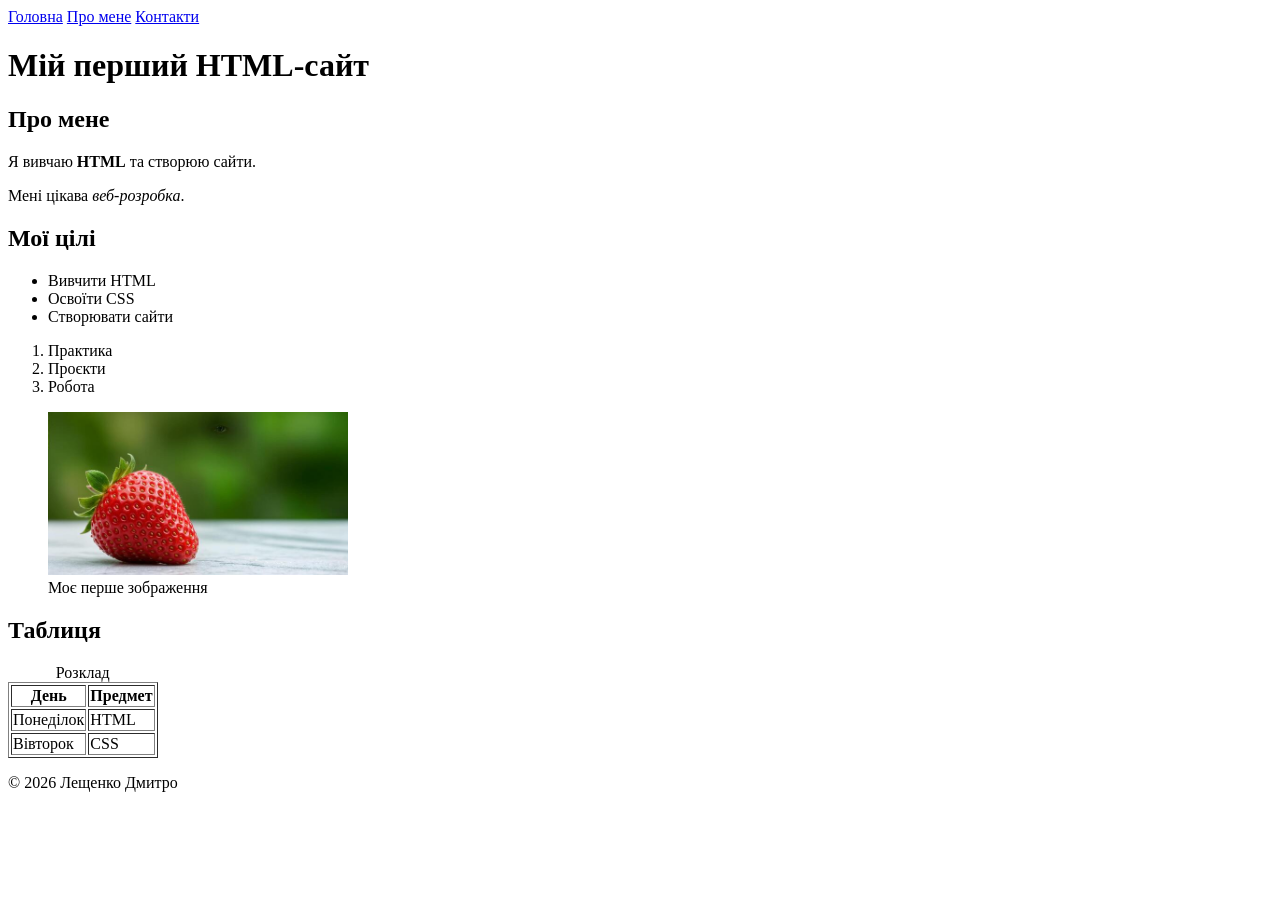
==== index.html @ 5858c029 "feat: add html lab project" ====
<!DOCTYPE html>
<html lang="uk">
<head>
  <meta charset="UTF-8">
  <meta name="viewport" content="width=device-width, initial-scale=1.0">
  <meta name="description" content="Мій перший HTML сайт">
  <title>Мій перший HTML-сайт</title>
</head>
<body>

<header>
  <nav>
    <a href="./index.html">Головна</a>
    <a href="./pages/about.html">Про мене</a>
    <a href="./pages/contact.html">Контакти</a>
  </nav>
</header>

<main>
  <h1>Мій перший HTML-сайт</h1>

  <h2>Про мене</h2>
  <p>Я вивчаю <strong>HTML</strong> та створюю сайти.</p>
  <p>Мені цікава <em>веб-розробка</em>.</p>

  <h2>Мої цілі</h2>
  <ul>
    <li>Вивчити HTML</li>
    <li>Освоїти CSS</li>
    <li>Створювати сайти</li>
  </ul>

  <ol>
    <li>Практика</li>
    <li>Проєкти</li>
    <li>Робота</li>
  </ol>

  <figure>
    <img src="./assets/img/test.jpg" alt="Зображення" width="300">
    <figcaption>Моє перше зображення</figcaption>
  </figure>

  <h2>Таблиця</h2>
  <table border="1">
    <caption>Розклад</caption>
    <tr>
      <th>День</th>
      <th>Предмет</th>
    </tr>
    <tr>
      <td>Понеділок</td>
      <td>HTML</td>
    </tr>
    <tr>
      <td>Вівторок</td>
      <td>CSS</td>
    </tr>
  </table>

</main>

<footer>
  <p>© 2026 Лещенко Дмитро</p>
</footer>

</body>
</html>
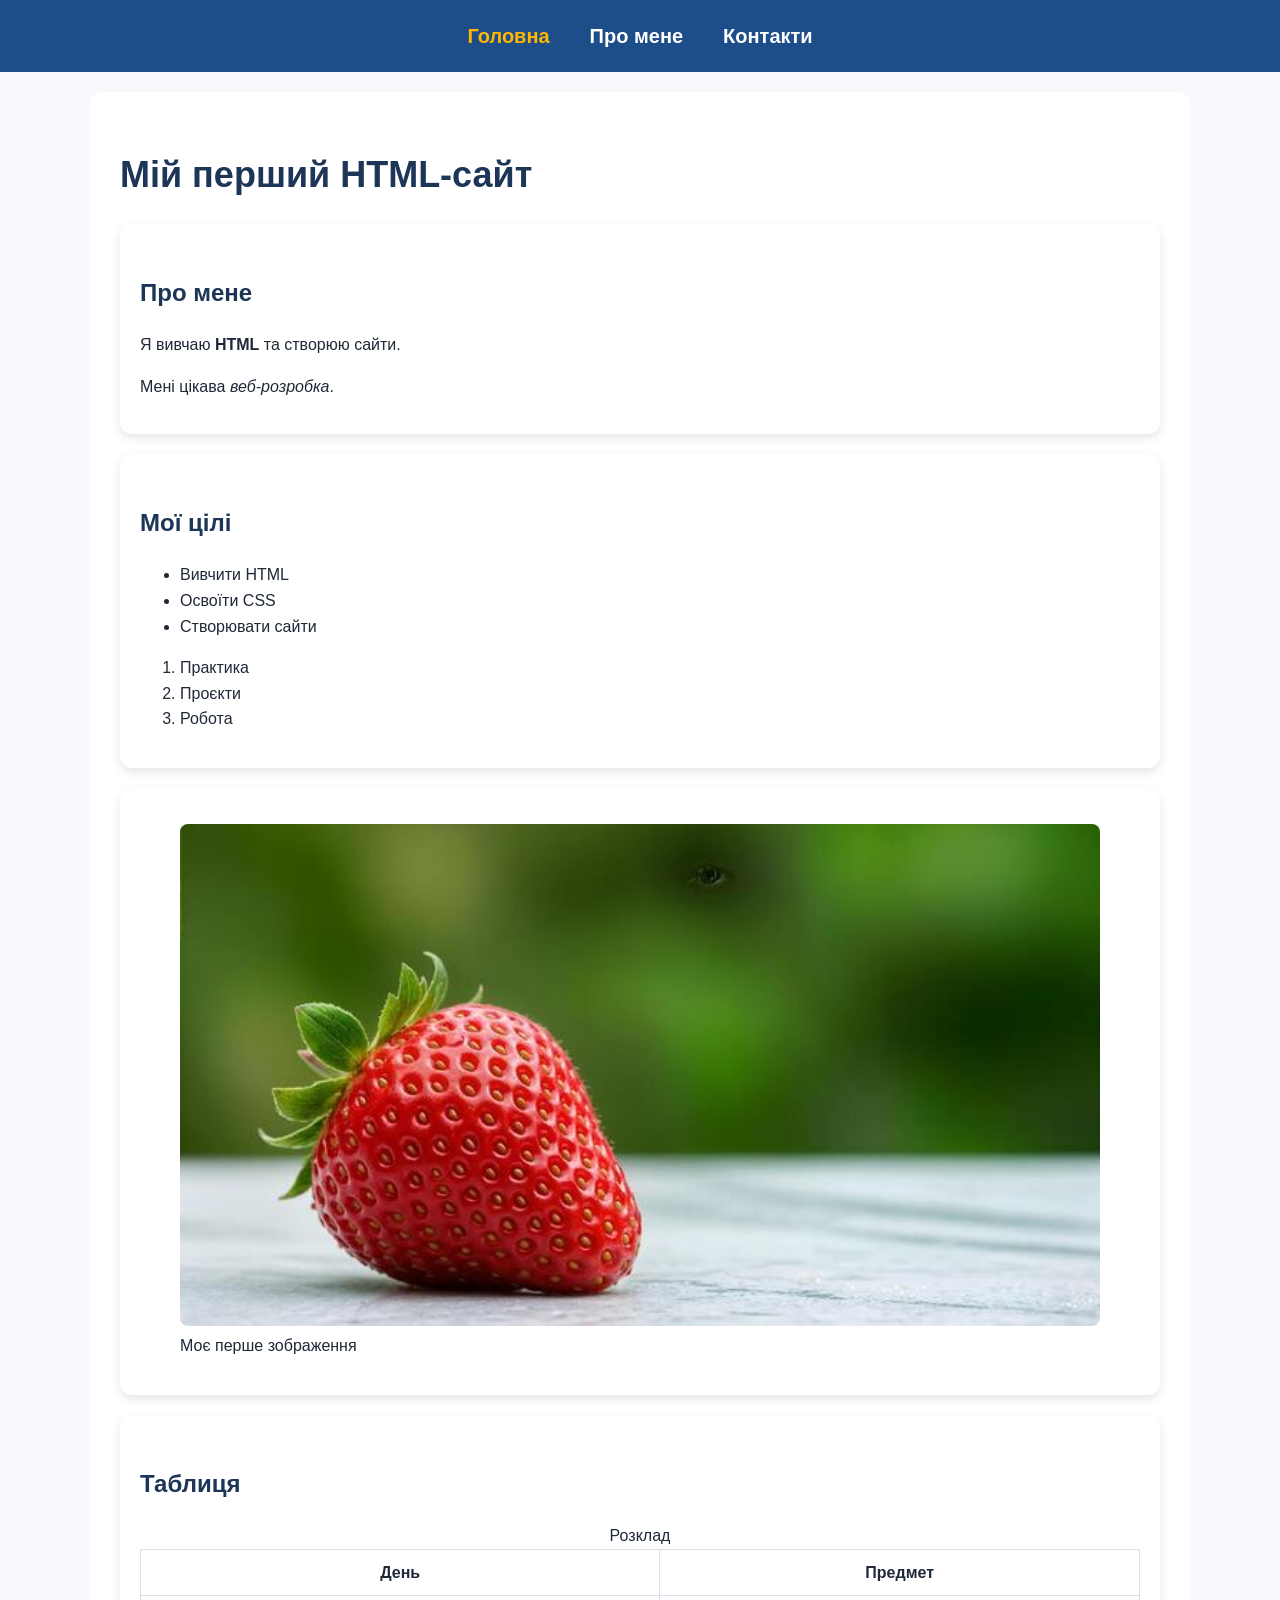
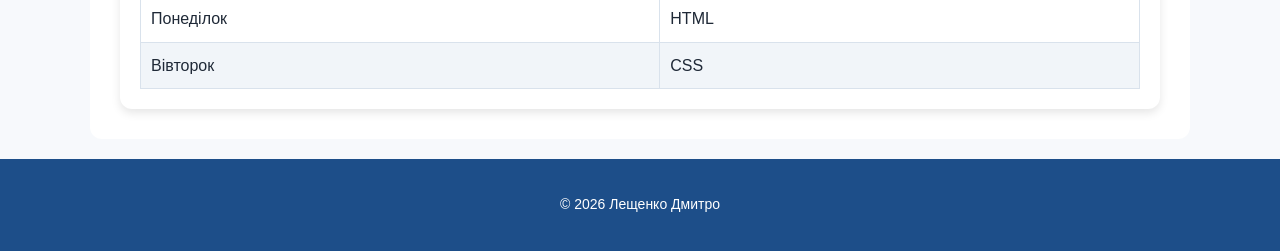
==== commit 075bf586: "lab02 css ready" ====
--- a/index.html
+++ b/index.html
@@ -5,58 +5,77 @@
   <meta name="viewport" content="width=device-width, initial-scale=1.0">
   <meta name="description" content="Мій перший HTML сайт">
   <title>Мій перший HTML-сайт</title>
+
+  <link rel="stylesheet" href="./styles/style.css">
+  <link rel="stylesheet" href="./styles/responsive.css">
 </head>
+
 <body>
 
-<header>
+<header class="site-header">
   <nav>
-    <a href="./index.html">Головна</a>
-    <a href="./pages/about.html">Про мене</a>
-    <a href="./pages/contact.html">Контакти</a>
+    <a href="index.html" class="active">Головна</a>
+    <a href="pages/about.html">Про мене</a>
+    <a href="pages/contact.html">Контакти</a>
   </nav>
 </header>
 
-<main>
+<main class="container">
+
   <h1>Мій перший HTML-сайт</h1>
 
-  <h2>Про мене</h2>
-  <p>Я вивчаю <strong>HTML</strong> та створюю сайти.</p>
-  <p>Мені цікава <em>веб-розробка</em>.</p>
+  <section class="card">
+    <h2>Про мене</h2>
+    <p>Я вивчаю <strong>HTML</strong> та створюю сайти.</p>
+    <p>Мені цікава <em>веб-розробка</em>.</p>
+  </section>
 
-  <h2>Мої цілі</h2>
-  <ul>
-    <li>Вивчити HTML</li>
-    <li>Освоїти CSS</li>
-    <li>Створювати сайти</li>
-  </ul>
+  <section class="card">
+    <h2>Мої цілі</h2>
 
-  <ol>
-    <li>Практика</li>
-    <li>Проєкти</li>
-    <li>Робота</li>
-  </ol>
+    <ul>
+      <li>Вивчити HTML</li>
+      <li>Освоїти CSS</li>
+      <li>Створювати сайти</li>
+    </ul>
 
-  <figure>
-    <img src="./assets/img/test.jpg" alt="Зображення" width="300">
-    <figcaption>Моє перше зображення</figcaption>
-  </figure>
+    <ol>
+      <li>Практика</li>
+      <li>Проєкти</li>
+      <li>Робота</li>
+    </ol>
+  </section>
 
-  <h2>Таблиця</h2>
-  <table border="1">
-    <caption>Розклад</caption>
-    <tr>
-      <th>День</th>
-      <th>Предмет</th>
-    </tr>
-    <tr>
-      <td>Понеділок</td>
-      <td>HTML</td>
-    </tr>
-    <tr>
-      <td>Вівторок</td>
-      <td>CSS</td>
-    </tr>
-  </table>
+  <section class="card">
+    <figure>
+      <img src="./assets/img/test.jpg" alt="Зображення" width="300">
+      <figcaption>Моє перше зображення</figcaption>
+    </figure>
+  </section>
+
+  <section class="card">
+    <h2>Таблиця</h2>
+
+    <table>
+      <caption>Розклад</caption>
+      <thead>
+        <tr>
+          <th>День</th>
+          <th>Предмет</th>
+        </tr>
+      </thead>
+      <tbody>
+        <tr>
+          <td>Понеділок</td>
+          <td>HTML</td>
+        </tr>
+        <tr>
+          <td>Вівторок</td>
+          <td>CSS</td>
+        </tr>
+      </tbody>
+    </table>
+  </section>
 
 </main>
 
--- a/styles/style.css
+++ b/styles/style.css
@@ -0,0 +1,220 @@
+:root {
+  --color-primary: #1d4e89;
+  --color-accent: #ffb703;
+  --color-bg: #f7f9fc;
+  --color-surface: #ffffff;
+  --color-text: #1f2937;
+  --color-border: #d9e2ec;
+
+  --radius-sm: 8px;
+  --radius-md: 12px;
+}
+
+/* RESET */
+*,
+*::before,
+*::after {
+  box-sizing: border-box;
+}
+
+/* BODY + LAYOUT */
+body {
+  margin: 0;
+  font-family: Arial, sans-serif;
+  line-height: 1.6;
+  color: var(--color-text);
+  background-color: var(--color-bg);
+
+  display: flex;
+  flex-direction: column;
+  min-height: 100vh;
+}
+
+main {
+  flex: 1;
+  padding: 20px;
+}
+
+/* CONTAINER */
+.container {
+  width: min(1100px, calc(100% - 32px));
+  margin: 20px auto;
+  background: var(--color-surface);
+  padding: 30px;
+  border-radius: var(--radius-md);
+}
+
+/* HEADER + NAV */
+.site-header {
+  width: 100%;
+  background: var(--color-primary);
+}
+
+nav {
+  display: flex;
+  justify-content: center;
+  gap: 40px;
+  padding: 20px 0;
+}
+
+nav a {
+  color: white;
+  text-decoration: none;
+  font-size: 20px;
+  font-weight: 600;
+  transition: 0.3s;
+}
+
+nav a:hover,
+nav a.active {
+  color: var(--color-accent);
+}
+
+/* TYPOGRAPHY */
+h1 {
+  font-size: 36px;
+  margin-bottom: 20px;
+  color: #1d3557;
+}
+
+h2 {
+  font-size: 24px;
+  margin-top: 30px;
+  color: #1d3557;
+}
+
+p {
+  margin-bottom: 15px;
+}
+
+/* MEDIA */
+img,
+video {
+  width: 100%;
+  max-width: 100%;
+  border-radius: var(--radius-sm);
+}
+
+audio {
+  width: 100%;
+  margin-top: 10px;
+}
+
+/* TABLE */
+table {
+  width: 100%;
+  border-collapse: collapse;
+}
+
+th,
+td {
+  padding: 10px;
+  border: 1px solid var(--color-border);
+}
+
+tr:nth-child(even) {
+  background: #f1f5f9;
+}
+
+/* CARD */
+.card {
+  background: var(--color-surface);
+  padding: 20px;
+  border-radius: var(--radius-md);
+  box-shadow: 0 4px 10px rgba(0, 0, 0, 0.1);
+  margin-top: 20px;
+}
+
+/* FORM */
+form {
+  max-width: 500px;
+}
+
+.form-group {
+  display: flex;
+  flex-direction: column;
+  margin-bottom: 15px;
+}
+
+label {
+  margin-bottom: 5px;
+}
+
+input,
+textarea,
+select {
+  width: 100%;
+  padding: 10px;
+  border: 1px solid var(--color-border);
+  border-radius: var(--radius-sm);
+}
+
+input:focus,
+textarea:focus,
+select:focus {
+  outline: none;
+  border-color: var(--color-primary);
+}
+
+/* BUTTON */
+button {
+  background: var(--color-primary);
+  color: white;
+  padding: 10px 16px;
+  border: none;
+  border-radius: var(--radius-sm);
+  cursor: pointer;
+  transition: 0.3s;
+}
+
+button:hover {
+  opacity: 0.9;
+  transform: scale(1.05);
+}
+
+/* SECTIONS */
+section {
+  margin-top: 30px;
+}
+
+/* MEDIA BLOCK */
+.two-column {
+  display: flex;
+  gap: 40px;
+  align-items: flex-start;
+}
+
+.two-column > div {
+  flex: 1;
+  min-width: 250px;
+}
+
+/* FOOTER */
+footer {
+  text-align: center;
+  padding: 20px;
+  font-size: 14px;
+  background: var(--color-primary);
+  color: white;
+}
+
+/* ADAPTIVE */
+@media (max-width: 768px) {
+  nav {
+    flex-direction: column;
+    gap: 15px;
+  }
+
+  .two-column {
+    flex-direction: column;
+    gap: 20px;
+  }
+
+  h1 {
+    font-size: 28px;
+  }
+
+  .container {
+    padding: 20px;
+  }
+}
--- a/styles/responsive.css
+++ b/styles/responsive.css
@@ -0,0 +1,27 @@
+@media (max-width: 768px) {
+
+  /* NAV */
+  nav {
+    flex-direction: column;
+    align-items: center;
+    gap: 10px;
+  }
+
+  /* CONTAINER */
+  .container {
+    width: calc(100% - 20px);
+    padding: 15px;
+  }
+
+  /* TYPOGRAPHY */
+  h1 {
+    font-size: 26px;
+  }
+
+  /* FLEX BLOCK */
+  .two-column {
+    flex-direction: column;
+    gap: 20px;
+  }
+
+}
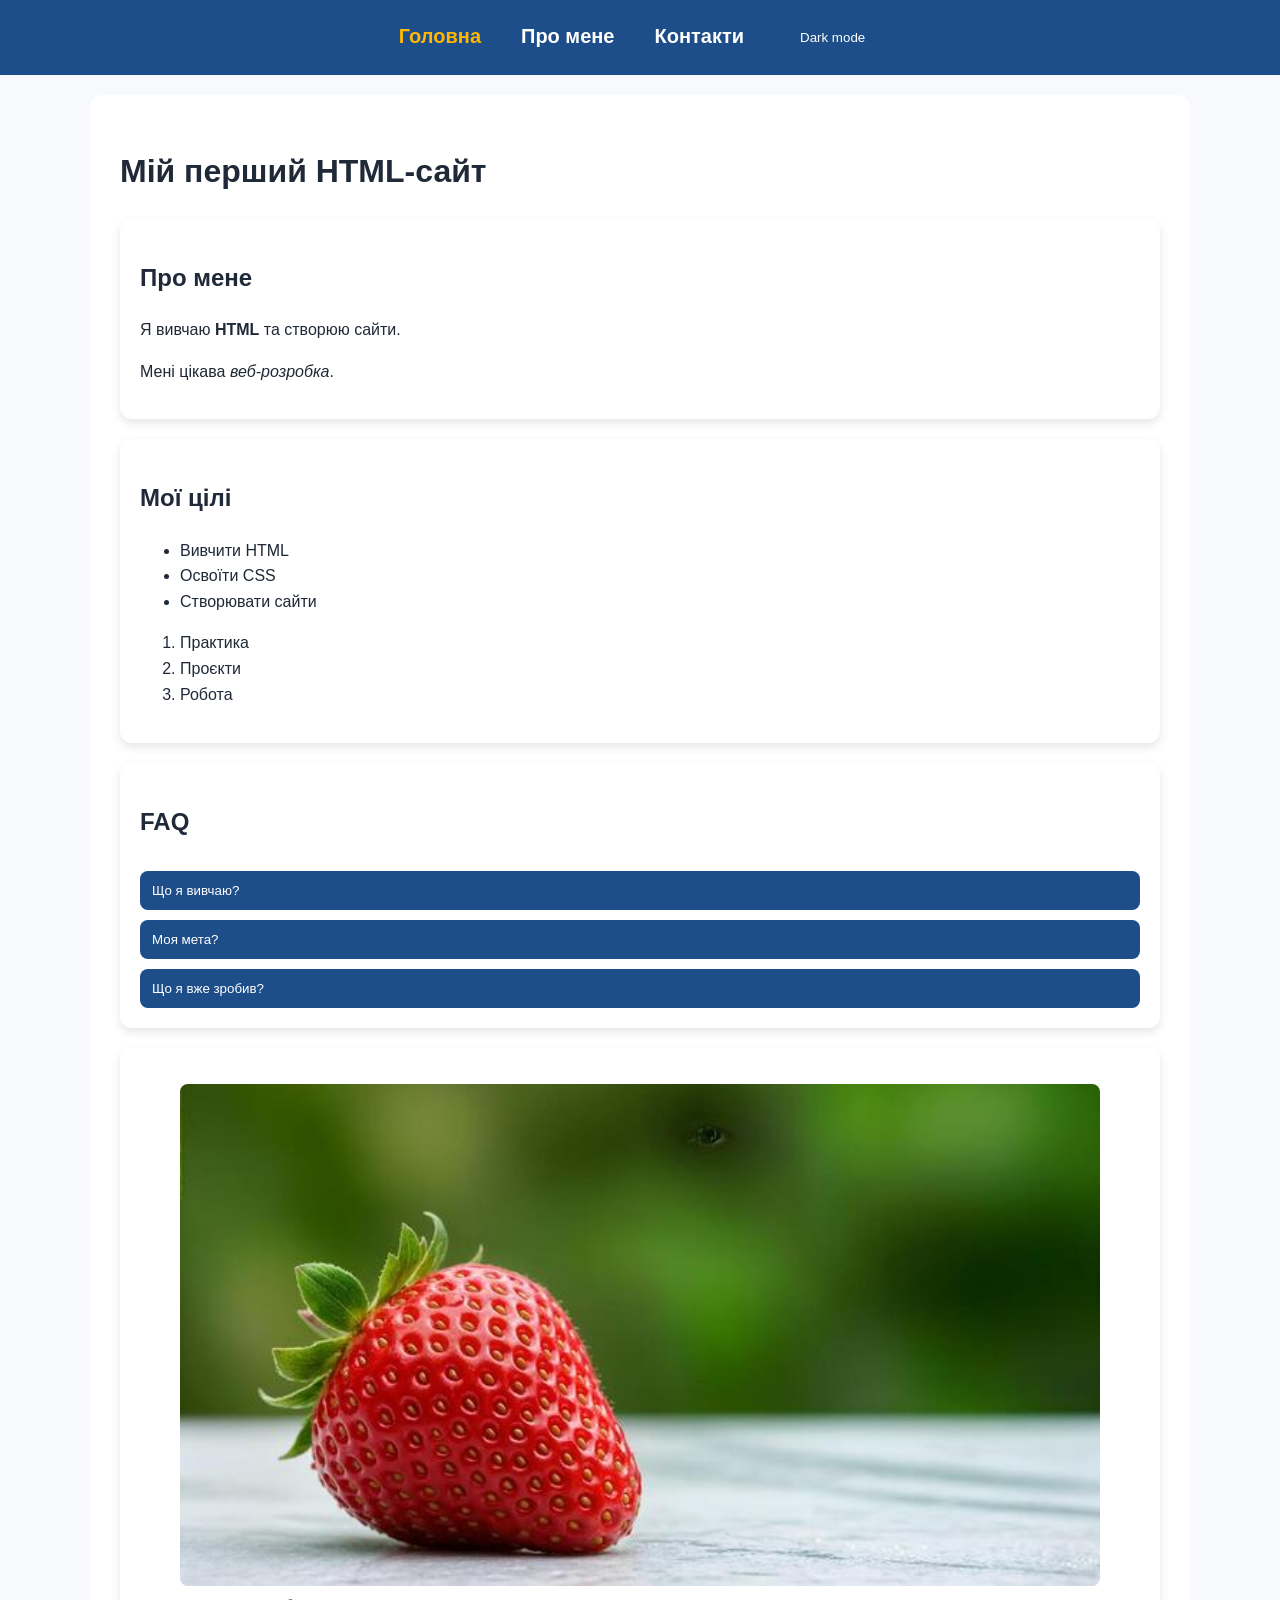
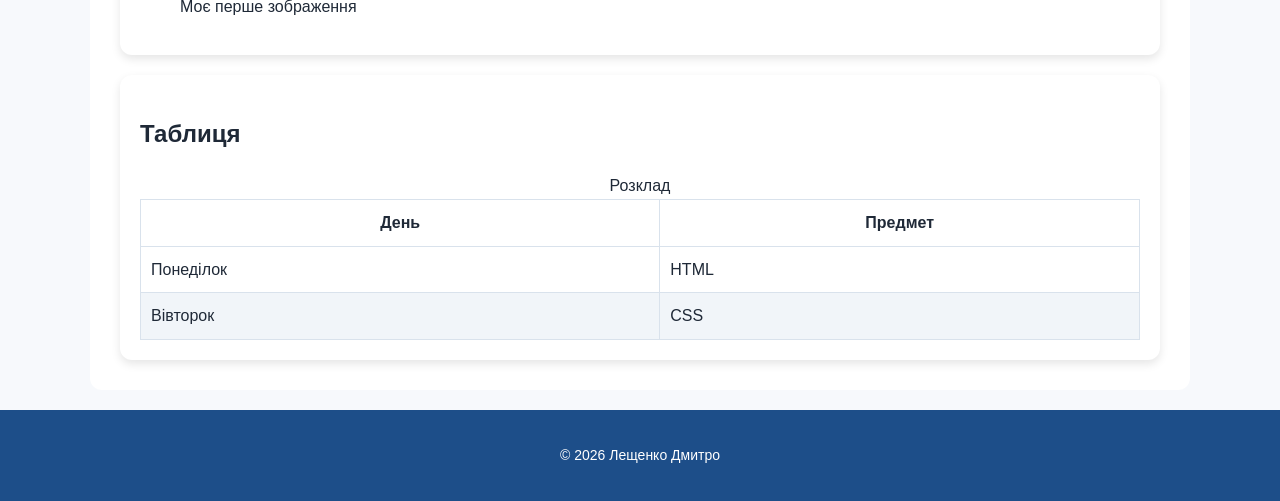
==== commit 490b64fa: "final version lab03 js project" ====
--- a/index.html
+++ b/index.html
@@ -5,6 +5,9 @@
   <meta name="viewport" content="width=device-width, initial-scale=1.0">
   <meta name="description" content="Мій перший HTML сайт">
   <title>Мій перший HTML-сайт</title>
+
+  <!-- 🔧 favicon fix -->
+  <link rel="icon" href="data:,">
 
   <link rel="stylesheet" href="./styles/style.css">
   <link rel="stylesheet" href="./styles/responsive.css">
@@ -14,9 +17,12 @@
 
 <header class="site-header">
   <nav>
-    <a href="index.html" class="active">Головна</a>
+    <a href="index.html">Головна</a>
     <a href="pages/about.html">Про мене</a>
     <a href="pages/contact.html">Контакти</a>
+
+    <!-- лучше кнопка отдельно -->
+    <button class="theme-toggle" type="button">Change theme</button>
   </nav>
 </header>
 
@@ -24,12 +30,14 @@
 
   <h1>Мій перший HTML-сайт</h1>
 
+  <!-- ABOUT -->
   <section class="card">
     <h2>Про мене</h2>
     <p>Я вивчаю <strong>HTML</strong> та створюю сайти.</p>
     <p>Мені цікава <em>веб-розробка</em>.</p>
   </section>
 
+  <!-- GOALS -->
   <section class="card">
     <h2>Мої цілі</h2>
 
@@ -46,13 +54,41 @@
     </ol>
   </section>
 
+  <!-- FAQ (accordion) -->
+  <section class="card">
+    <h2>FAQ</h2>
+
+    <div class="accordion-item">
+      <button class="accordion-header" type="button">Що я вивчаю?</button>
+      <div class="accordion-content">
+        <p>Я вивчаю HTML, CSS та JavaScript.</p>
+      </div>
+    </div>
+
+    <div class="accordion-item">
+      <button class="accordion-header" type="button">Моя мета?</button>
+      <div class="accordion-content">
+        <p>Стати веб-розробником та працювати в IT.</p>
+      </div>
+    </div>
+
+    <div class="accordion-item">
+      <button class="accordion-header" type="button">Що я вже зробив?</button>
+      <div class="accordion-content">
+        <p>Створив свій перший багатосторінковий сайт.</p>
+      </div>
+    </div>
+  </section>
+
+  <!-- IMAGE -->
   <section class="card">
     <figure>
-      <img src="./assets/img/test.jpg" alt="Зображення" width="300">
+      <img src="./assets/img/test.jpg" alt="Моє перше зображення">
       <figcaption>Моє перше зображення</figcaption>
     </figure>
   </section>
 
+  <!-- TABLE -->
   <section class="card">
     <h2>Таблиця</h2>
 
@@ -80,8 +116,12 @@
 </main>
 
 <footer>
-  <p>© 2026 Лещенко Дмитро</p>
+  <p>© <span class="year"></span> Лещенко Дмитро</p>
 </footer>
 
+<!-- back to top -->
+<button class="back-to-top" type="button">↑</button>
+
+<script src="./js/main.js" defer></script>
 </body>
 </html>
--- a/styles/style.css
+++ b/styles/style.css
@@ -10,6 +10,14 @@
   --radius-md: 12px;
 }
 
+/* 🌙 DARK THEME */
+body.theme-dark {
+  --color-bg: #0f172a;
+  --color-surface: #1e293b;
+  --color-text: #ffffff;
+  --color-border: #334155;
+}
+
 /* RESET */
 *,
 *::before,
@@ -71,16 +79,9 @@
 }
 
 /* TYPOGRAPHY */
-h1 {
-  font-size: 36px;
-  margin-bottom: 20px;
-  color: #1d3557;
-}
-
+h1,
 h2 {
-  font-size: 24px;
-  margin-top: 30px;
-  color: #1d3557;
+  color: var(--color-text);
 }
 
 p {
@@ -217,4 +218,109 @@
   .container {
     padding: 20px;
   }
+}
+
+/* BACK TO TOP */
+.back-to-top {
+  position: fixed;
+  bottom: 20px;
+  right: 20px;
+
+  width: 50px;
+  height: 50px;
+
+  background: white; /* белый фон */
+  color: var(--color-primary); /* синяя стрелка */
+
+  border: none;
+  border-radius: 50%;
+
+  font-size: 20px;
+  font-weight: bold;
+
+  cursor: pointer;
+
+  display: none;
+  align-items: center;
+  justify-content: center;
+
+  box-shadow: 0 6px 20px rgba(0,0,0,0.15);
+  transition: 0.3s;
+  z-index: 1000;
+}
+
+.back-to-top.show {
+  display: flex;
+}
+
+.back-to-top:hover {
+  transform: translateY(-3px) scale(1.1);
+  background: var(--color-primary);
+  color: white;
+}
+
+/* DARK THEME */
+body.theme-dark {
+  --color-bg: #0f172a;
+  --color-surface: #1e293b;
+  --color-text: #e2e8f0;
+  --color-border: #334155;
+}
+
+/* чтобы сразу применялось */
+body.theme-dark {
+  background-color: var(--color-bg);
+  color: var(--color-text);
+}
+
+/* карточки и контейнеры */
+body.theme-dark .container,
+body.theme-dark .card {
+  background: var(--color-surface);
+}
+
+/* таблица */
+body.theme-dark tr:nth-child(even) {
+  background: #1e293b;
+}
+
+body.theme-dark input,
+body.theme-dark textarea,
+body.theme-dark select {
+  background: #0f172a;
+  color: white;
+  border-color: #334155;
+}
+
+body.theme-dark .card {
+  box-shadow: 0 4px 20px rgba(0, 0, 0, 0.4);
+}
+
+body,
+.card,
+.container,
+input,
+button {
+  transition: all 0.3s ease;
+}
+
+.accordion-header {
+  width: 100%;
+  padding: 12px;
+  text-align: left;
+  background: var(--color-primary);
+  color: white;
+  border: none;
+  cursor: pointer;
+  margin-top: 10px;
+  border-radius: 8px;
+}
+
+.accordion-content {
+  display: none;
+  padding: 10px;
+}
+
+.accordion-item.active .accordion-content {
+  display: block;
 }
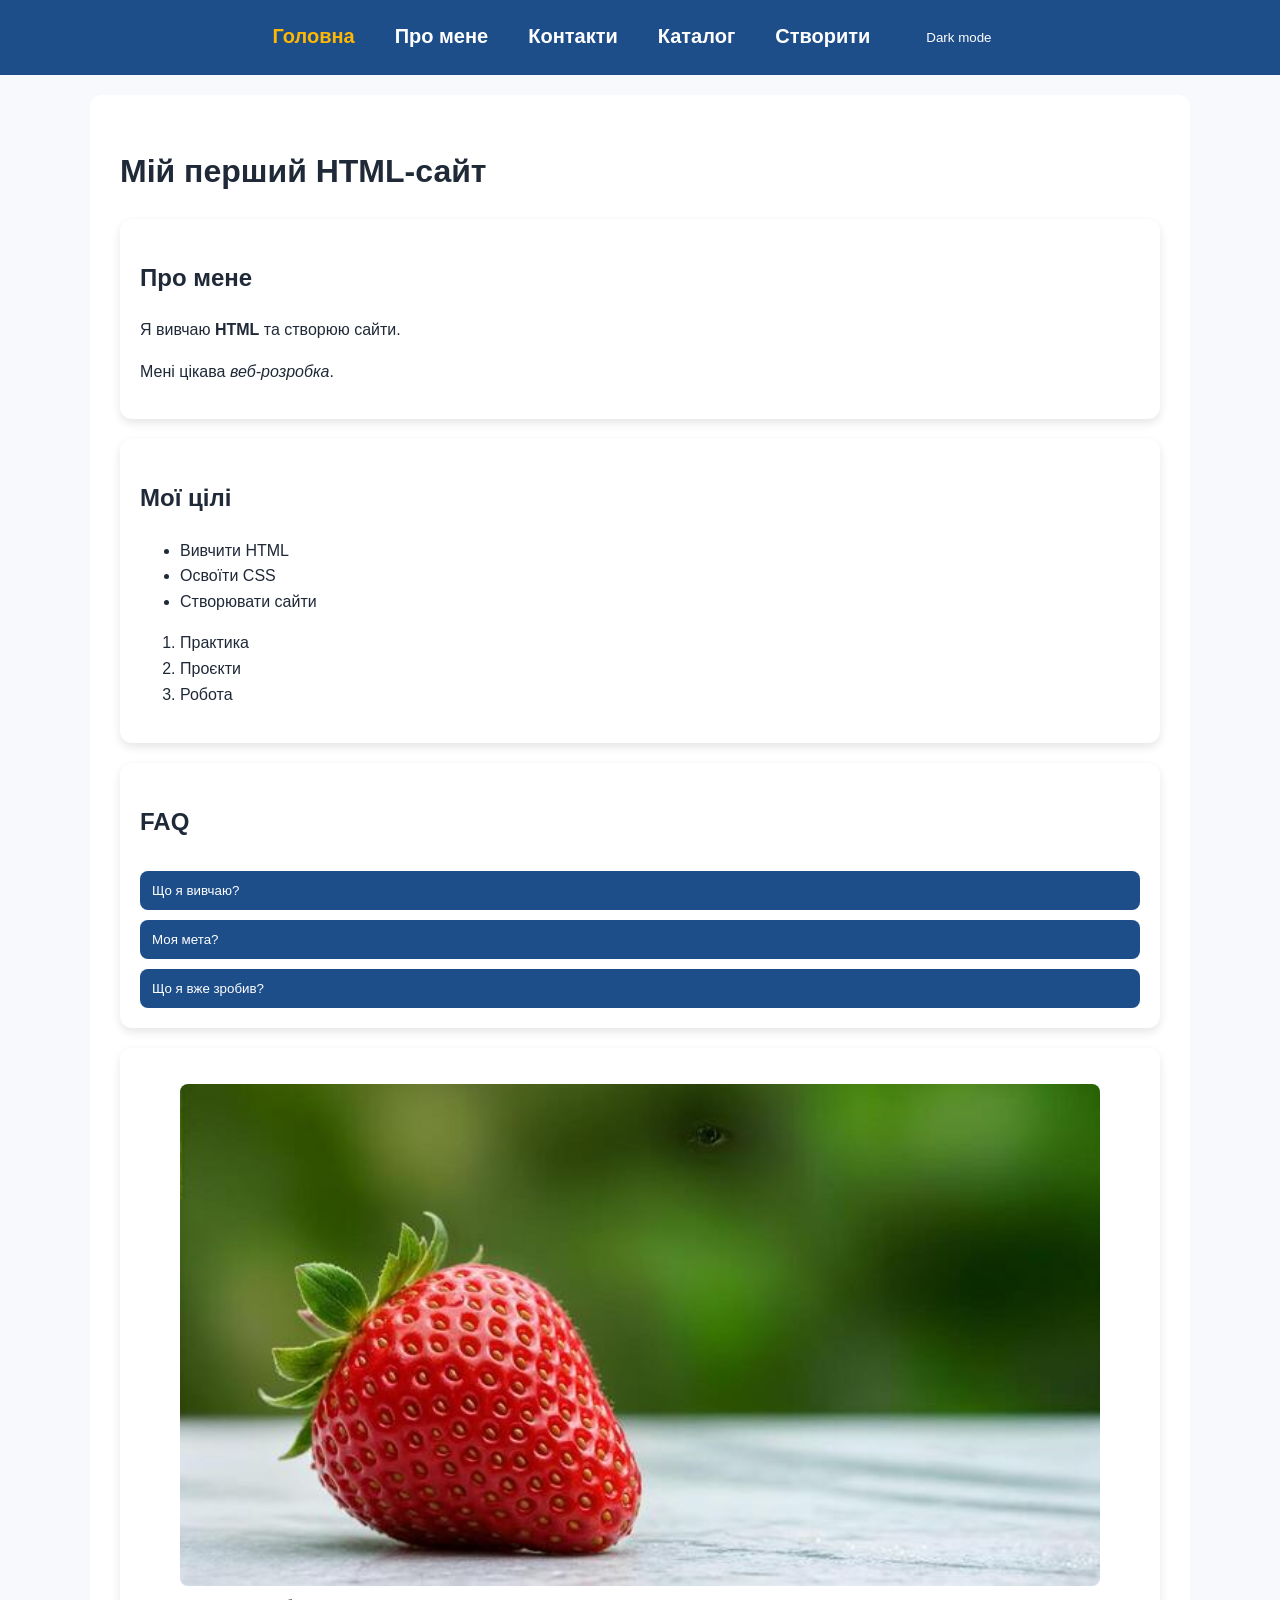
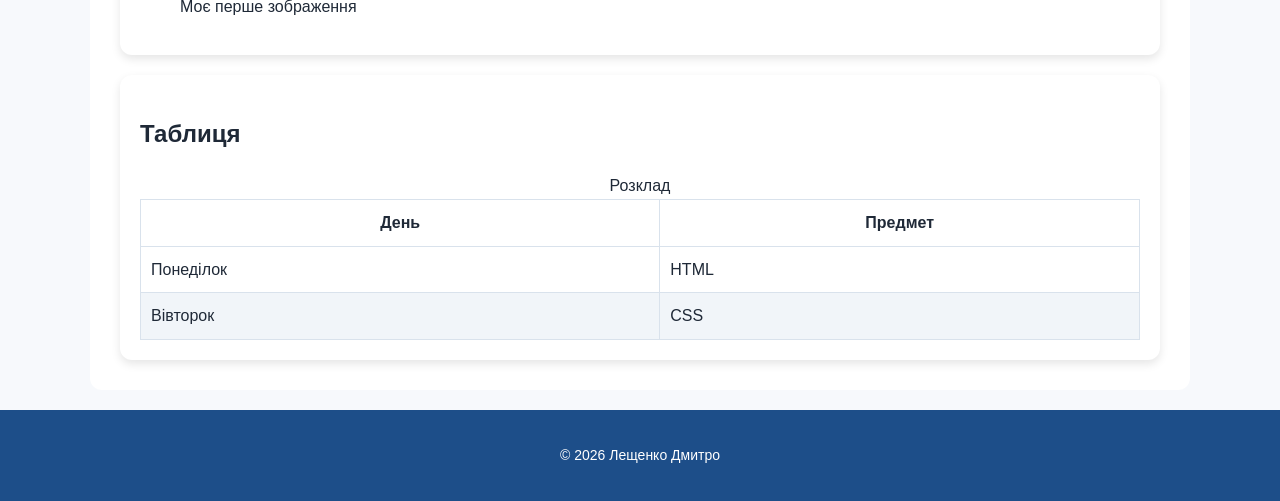
==== commit bcd2c6c4: "Практична робота №11-12 CRUD project" ====
--- a/index.html
+++ b/index.html
@@ -6,7 +6,6 @@
   <meta name="description" content="Мій перший HTML сайт">
   <title>Мій перший HTML-сайт</title>
 
-  <!-- 🔧 favicon fix -->
   <link rel="icon" href="data:,">
 
   <link rel="stylesheet" href="./styles/style.css">
@@ -20,8 +19,8 @@
     <a href="index.html">Головна</a>
     <a href="pages/about.html">Про мене</a>
     <a href="pages/contact.html">Контакти</a>
-
-    <!-- лучше кнопка отдельно -->
+    <a href="pages/catalog.html">Каталог</a>
+    <a href="pages/item-form.html">Створити</a>
     <button class="theme-toggle" type="button">Change theme</button>
   </nav>
 </header>
@@ -30,14 +29,12 @@
 
   <h1>Мій перший HTML-сайт</h1>
 
-  <!-- ABOUT -->
   <section class="card">
     <h2>Про мене</h2>
     <p>Я вивчаю <strong>HTML</strong> та створюю сайти.</p>
     <p>Мені цікава <em>веб-розробка</em>.</p>
   </section>
 
-  <!-- GOALS -->
   <section class="card">
     <h2>Мої цілі</h2>
 
@@ -54,7 +51,6 @@
     </ol>
   </section>
 
-  <!-- FAQ (accordion) -->
   <section class="card">
     <h2>FAQ</h2>
 
@@ -80,7 +76,6 @@
     </div>
   </section>
 
-  <!-- IMAGE -->
   <section class="card">
     <figure>
       <img src="./assets/img/test.jpg" alt="Моє перше зображення">
@@ -88,7 +83,6 @@
     </figure>
   </section>
 
-  <!-- TABLE -->
   <section class="card">
     <h2>Таблиця</h2>
 
@@ -119,7 +113,6 @@
   <p>© <span class="year"></span> Лещенко Дмитро</p>
 </footer>
 
-<!-- back to top -->
 <button class="back-to-top" type="button">↑</button>
 
 <script src="./js/main.js" defer></script>
